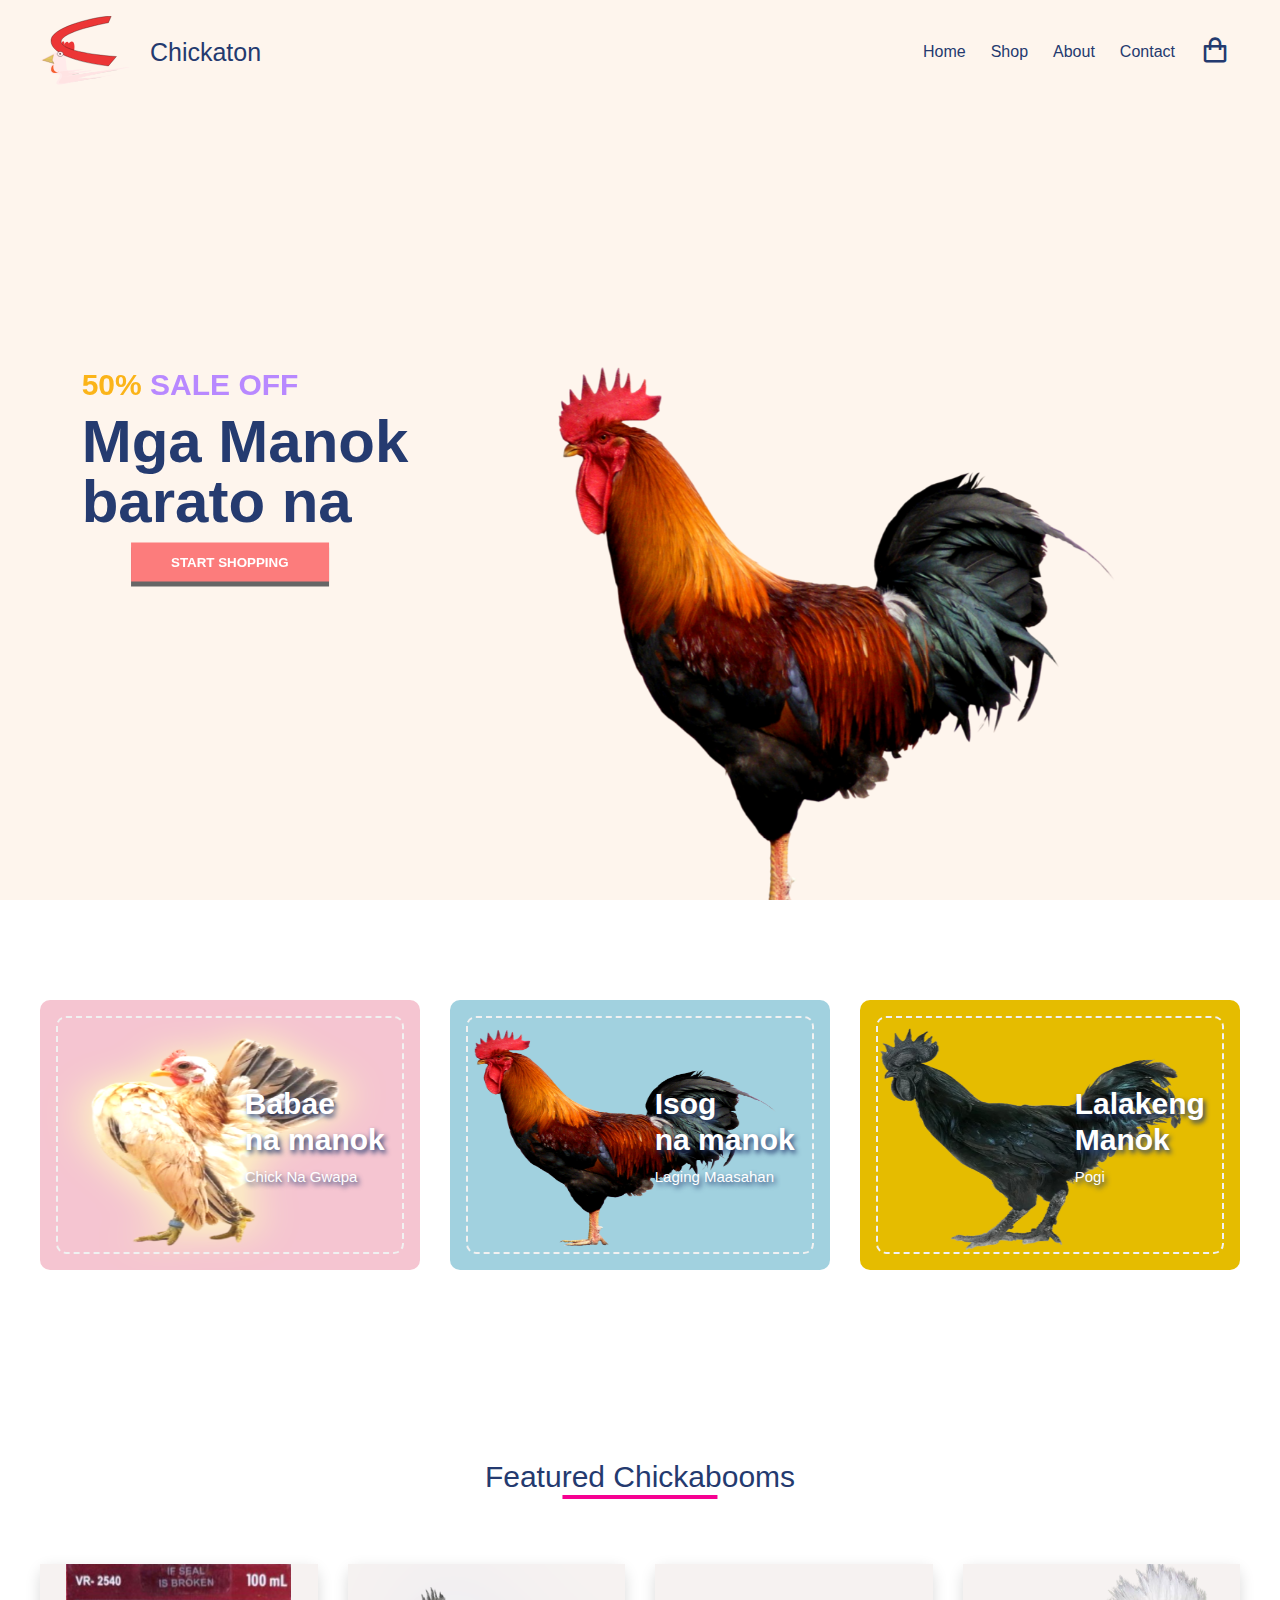
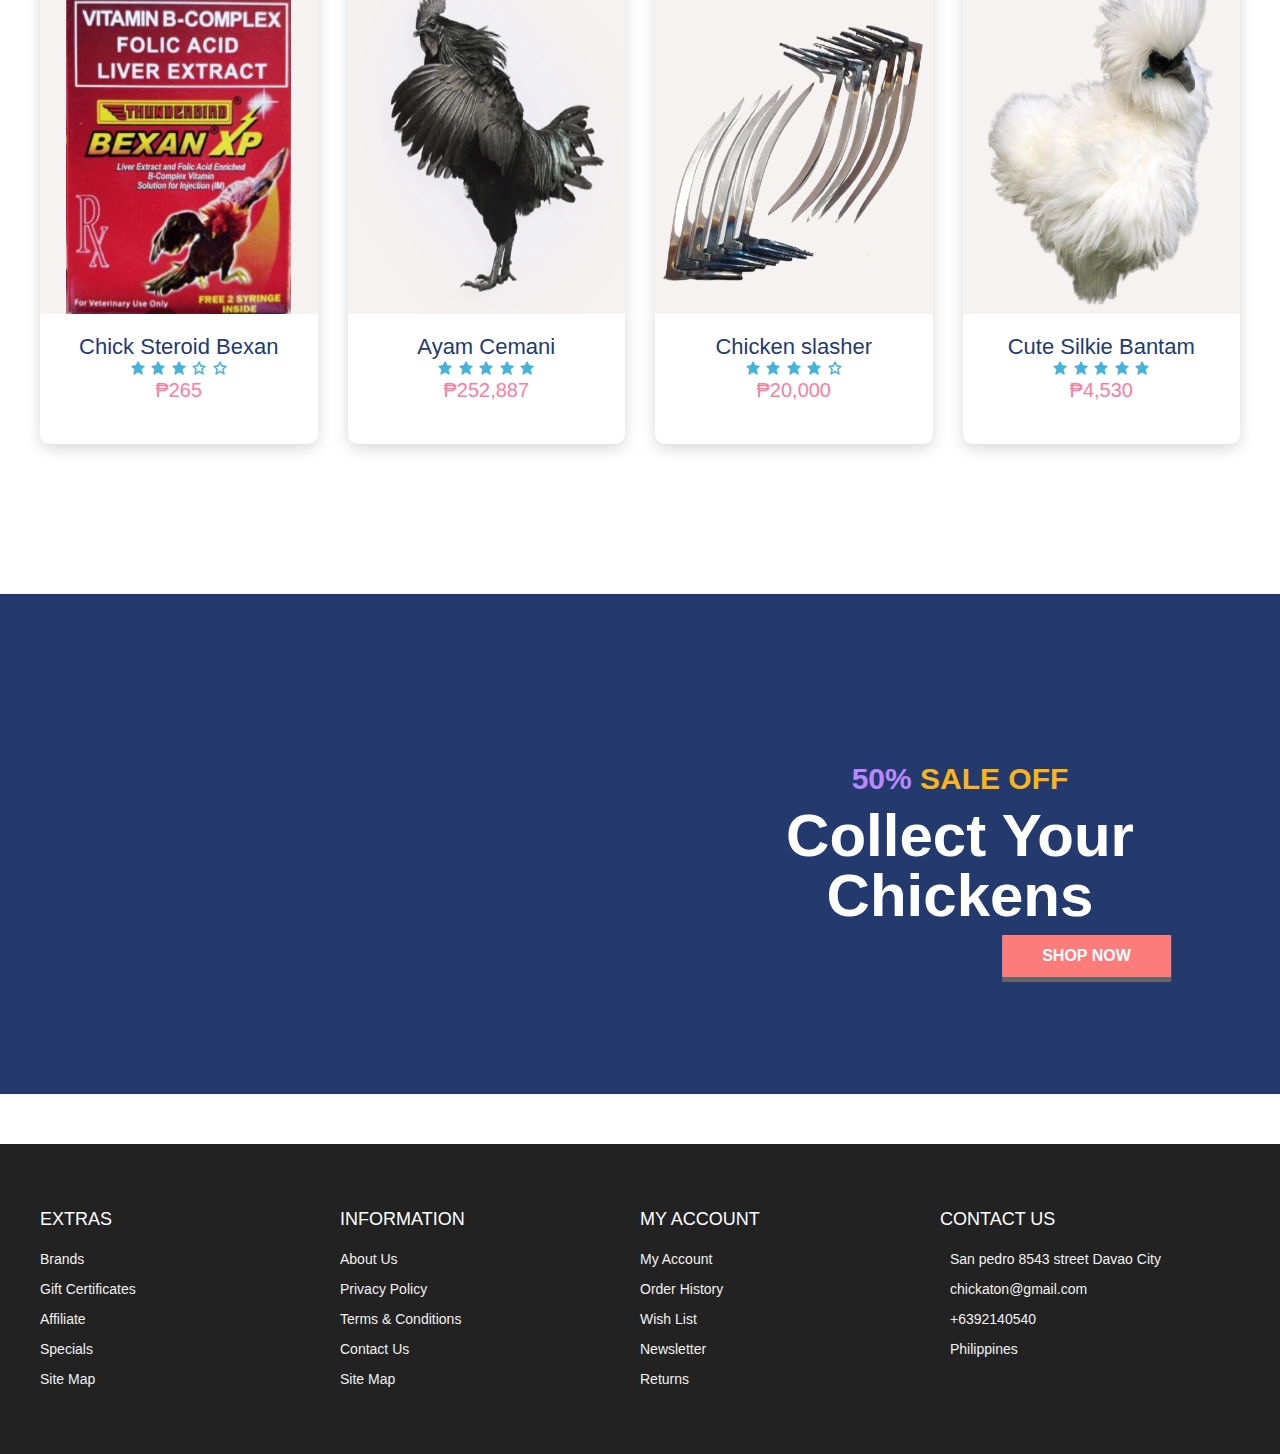
==== index.html @ da0670dd "first commit" ====
<!DOCTYPE html>
<html lang="en">
  <!-- IT105 -->
<head>
  <meta charset="UTF-8" />
  <meta name="viewport" content="width=device-width, initial-scale=1.0" />
  <!-- Favicon -->
  <link rel="shortcut icon" href="./images/logo.svg" type="image/x-icon">
  <!-- Box icons -->
  <link rel="stylesheet" href="https://cdn.jsdelivr.net/npm/boxicons@latest/css/boxicons.min.css" />
  <!-- Custom StyleSheet -->
  <link rel="stylesheet" href="./css/styles.css" />

  <title>Chickaton - Ecommerce Website</title>
</head>

<body">
  <!-- Introduction Music -->
  <audio src = "./audio/ChickSoundIntro.mp3" id="music" loop="loop" autoplay="autoplay" > </audio>

  <!-- Header -->
  <header id="home" class="header">
    <!-- Navigation -->
    <nav class="nav">
      <div class="navigation container">
        <div class="logo">
	     <img src="./images/topLogo.svg" id="chicklogo" alt="manokCover" />
          <h1>Chickaton</h1>
        </div>

        <div class="menu">
          <div class="top-nav">
            <div class="logo">

              <h1>Chickaton</h1>

            </div>
            <div class="close">
              <i class="bx bx-x"></i>
            </div>
          </div>

          <ul class="nav-list">
            <li class="nav-item">
              <a href="#home" class="nav-link scroll-link">Home</a>
            </li>
            <li class="nav-item">
              <a href="#" class="nav-link">Shop</a>
            </li>
            <li class="nav-item">
              <a href="#" class="nav-link scroll-link">About</a>
            </li>
            <li class="nav-item">
              <a href="#" class="nav-link scroll-link">Contact</a>
            </li>
            <li class="nav-item">
              <a href="#" class="nav-link icon"><i class="bx bx-shopping-bag"></i></a>
            </li>
          </ul>
        </div>

        <a href="cart.html" class="cart-icon">
          <i class="bx bx-shopping-bag"></i>
        </a>

        <div class="hamburger">
          <i class="bx bx-menu"></i>
        </div>
      </div>
    </nav>

    <!-- Hero -->
  <div id="particles-js"></div>
    <div class="svg hide parallax" id="svg"></div>
    <img src="./images/banner.png" alt="manokCover" class="hero-img parallax" data-speed="30" />

    <div class="hero-content parallax" >
      <h2 class="parallax" data-speed="45"><span class="discount">50% </span> SALE OFF</h2>
      <h1 class="parallax" data-speed="30">
        <span>Mga Manok</span>
        <span>barato na</span>
      </h1>
      <button class="btn parallax" href="#" onclick=musicPlay()>start shopping</button>
    </div>
  </header>
<main>
    <div class="overlay">
    <section class="advert section">
      <div class="advert-center container">
        <div class="advert-box">
          <div class="dotted">
            <div class="content">
              <h2>
                Babae <br />
                na manok
              </h2>
              <h4>Chick Na Gwapa</h4>
            </div>
          </div>
          <img src="./images/advert1.png" alt="">
        </div>

        <div class="advert-box">
          <div class="dotted">
            <div class="content">
              <h2>
                Isog  <br />
                na manok
              </h2>
              <h4>Laging Maasahan</h4>
            </div>
          </div>
          <img src="./images/advert2.png" alt="">
        </div>

        <div class="advert-box">
          <div class="dotted">
            <div class="content">
              <h2>
                Lalakeng <br />
               Manok
              </h2>
              <h4>Pogi</h4>
            </div>
          </div>
          <img src="./images/advert3.png" alt="">
        </div>
      </div>
    </section>
    <!-- Featured -->
    <section class="section featured">
      <div class="title">
        <h1>Featured Chickabooms</h1>
      </div>

      <div class="product-center container">
        <div class="product">
          <div class="product-header">
            <img src="./images/pic2.jpg" alt="">
            <ul class="icons">
              <span><i class="bx bx-heart"></i></span>
              <span><i class="bx bx-shopping-bag"></i></span>
              <span><i class="bx bx-search"></i></span>
            </ul>
          </div>
          <div class="product-footer">
            <a href="#">
              <h3>Chick Steroid Bexan</h3>
            </a>
            <div class="rating">
              <i class="bx bxs-star"></i>
              <i class="bx bxs-star"></i>
              <i class="bx bxs-star"></i>
              <i class="bx bx-star"></i>
              <i class="bx bx-star"></i>
            </div>
            <h4 class="price">₱265</h4>
          </div>
        </div>
        <div class="product">
          <div class="product-header">
            <img src="./images/pic1.png" alt="">
            <ul class="icons">
              <span><i class="bx bx-heart"></i></span>
              <span><i class="bx bx-shopping-bag"></i></span>
              <span><i class="bx bx-search"></i></span>
            </ul>
          </div>
          <div class="product-footer">
            <a href="#"><h3>Ayam Cemani</h3></a>
            <div class="rating">
              <i class="bx bxs-star"></i>
              <i class="bx bxs-star"></i>
              <i class="bx bxs-star"></i>
              <i class="bx bxs-star"></i>
              <i class="bx bxs-star"></i>
            </div>
            <h4 class="price">₱252,887</h4>
          </div>
        </div>
        <div class="product">
          <div class="product-header">
            <img src="./images/pic3.png" alt="">
            <ul class="icons">
              <span><i class="bx bx-heart"></i></span>
              <span><i class="bx bx-shopping-bag"></i></span>
              <span><i class="bx bx-search"></i></span>
            </ul>
          </div>
          <div class="product-footer">
            <a href="#"><h3>Chicken slasher</h3></a>
            <div class="rating">
              <i class="bx bxs-star"></i>
              <i class="bx bxs-star"></i>
              <i class="bx bxs-star"></i>
              <i class="bx bxs-star"></i>
              <i class="bx bx-star"></i>
            </div>
            <h4 class="price">₱20,000</h4>
          </div>
        </div>
        <div class="product">
          <div class="product-header">
            <img src="./images/pic4.png" alt="">

            <ul class="icons">
              <span><i class="bx bx-heart"></i></span>
              <span><i class="bx bx-shopping-bag"></i></span>
              <span><i class="bx bx-search"></i></span>
            </ul>
          </div>
          <div class="product-footer">
            <a href="#"><h3>Cute Silkie Bantam</h3></a>
            <div class="rating">
              <i class="bx bxs-star"></i>
              <i class="bx bxs-star"></i>
              <i class="bx bxs-star"></i>
              <i class="bx bxs-star"></i>
              <i class="bx bxs-star"></i>
            </div>
            <h4 class="price">₱4,530</h4>
          </div>
        </div>
      </div>
    </section>

    <!--Latest -->
    
    <!-- Product Banner -->
    <section class="section">
      <div class="product-banner">
        <div class="left">
          <img src="./images/sabong.gif" id="banner-img" alt="" />
        </div>
        <div class="right">
          <div class="content">
            <h2><span class="discount">50% </span> SALE OFF</h2>
            <h1>
              <span>Collect Your</span>
              <span>Chickens</span>
            </h1>
            <a class="btn" href="#">shop now</a>
          </div>
        </div>
      </div>
    </section>

  <!-- Footer -->
  <div class="overlay">
  <footer id="footer" class=" footer">
    <div class="container">
      <div class="footer-container">
        <div class="footer-center">
          <h3>EXTRAS</h3>
          <a href="#">Brands</a>
          <a href="#">Gift Certificates</a>
          <a href="#">Affiliate</a>
          <a href="#">Specials</a>
          <a href="#">Site Map</a>
        </div>
        <div class="footer-center">
          <h3>INFORMATION</h3>
          <a href="#">About Us</a>
          <a href="#">Privacy Policy</a>
          <a href="#">Terms & Conditions</a>
          <a href="#">Contact Us</a>
          <a href="#">Site Map</a>
        </div>
        <div class="footer-center">
          <h3>MY ACCOUNT</h3>
          <a href="#">My Account</a>
          <a href="#">Order History</a>
          <a href="#">Wish List</a>
          <a href="#">Newsletter</a>
          <a href="#">Returns</a>
        </div>
        <div class="footer-center">
          <h3>CONTACT US</h3>
          <div>
            <span>
              <i class="fas fa-map-marker-alt"></i>
            </span>
          San pedro 8543 street Davao City
          </div>
          <div>
            <span>
              <i class="far fa-envelope"></i>
            </span>
            chickaton@gmail.com
          </div>
          <div>
            <span>
              <i class="fas fa-phone"></i>
            </span>
            +6392140540
          </div>
          <div>
            <span>
              <i class="far fa-paper-plane"></i>
            </span>
           Philippines
          </div>
        </div>
      </div>
    </div>
  </div>
  </footer>
  <!-- End Footer -->

 
  <!-- GSAP -->
  <script src="https://cdnjs.cloudflare.com/ajax/libs/gsap/3.8.0/gsap.min.js"></script>
  <script src="https://cdnjs.cloudflare.com/ajax/libs/gsap/3.8.0/ScrollTrigger.min.js"></script>
  <!-- Lottie -->
  <script src="https://cdnjs.cloudflare.com/ajax/libs/lottie-web/5.8.1/lottie.min.js"></script>
  <!-- Particles -->
  <script src="https://cdn.jsdelivr.net/particles.js/2.0.0/particles.min.js"></script>
  <!-- Custom Script -->
  <script src="./js/index.js"></script>
</body>

</html>
---- css/styles.css ----
/*Color Pallete*/

:root {
  --white: #fff;
  --black: #222;
  --pink: #f60091;
  --grey: #444;
  --grey2: #959595;
  --grey-alt: #FEF5ED;
  --yellow: #ffd800;
  --green: #59b210;
}

#particles-js {
  visibility: visible;
  position: relative;
  z-index: 2;
  width: 100%;
  height: 100%;
}


*,
*::before,
*::after {
  margin: 0;
  padding: 0;
  box-sizing: inherit;
}

html {
  scroll-behavior: smooth;
  box-sizing: border-box;
  font-size: 62.5%;
}

body {
  font-family: "Poppins", sans-serif;
  font-size: 1.6rem;
  font-weight: 400;
  background-color: #fff;
  color: #243a6f;
  position: relative;
  z-index: 1;
}

h1,
h2,
h3,
h4 {
  font-weight: 500;
}

a {
  color: inherit;
  text-decoration: none;
}

img {
  max-width: 100%;
}

li {
  list-style: none;
}
.try{
  
}
.container {
  max-width: 120rem;
  margin: 0 auto;
}

.container-md {
  max-width: 100rem;
  margin: 0 auto;
}

@media only screen and (max-width: 1200px) {
  .container {
    padding: 0 3rem;
  }

  .container-md {
    padding: 0 3rem;
  }
}

/* Header */
.header {
  position: relative;
  width: 100%;
  min-height: 100vh;
  background-color: var(--grey-alt);
/* background-color: rgb(69, 111, 225);*/
  overflow:hidden;
}

.nav {
  padding: 1.6rem 0;
}

.nav.fix-nav {
  position: fixed;
  top: 0;
  left: 0;
  width: 100%;
  background-color: #243a6f;
  box-shadow: 0 5px 15px rgba(0, 0, 0, 0.3);

  z-index: 50;
}

.nav.fix-nav .nav-link,
.nav.fix-nav .logo,
.nav.fix-nav .cart-icon,
.nav.fix-nav .hamburger {
  color: #fff;
}

.navigation {
  display: flex;
  align-items: center;
  justify-content: space-between;

}

.logo, #chicklogo{
  margin-right: 2rem;
  display: flex;
  width: 8vw; height: 8vh;
  display: flex;
  align-items: center;
  justify-content: space-between;
}

.logo h1 {
  font-size: 2.5rem;
}

.nav-list {
  display: flex;
  align-items: center;
}

.nav-item:not(:last-child) {
  margin-right: 0.5rem;
}

.nav-link:link,
.nav-link:visited {
  padding: 0.8rem 1rem;
  transition: all 300ms ease-in-out;
}

.nav-link.icon {
  font-size: 3rem;
}

.top-nav {
  display: none;
}

.hamburger {
  display: none;
}

.cart-icon {
  display: none;
}

@media only screen and (max-width: 768px) {
  .menu {
    position: fixed;
    top: 0;
    left: -100%;
    width: 80%;
    max-width: 40rem;
    height: 100%;
    background-color: #fff;
    transition: all 500ms ease-in-out;
    z-index: 100;
  }

  .menu.show {
    left: 0;
  }

  .top-nav {
    display: flex;
    align-items: center;
    justify-content: space-between;
    background-color: #243a6f;
    padding: 1rem 1.6rem;
  }

  .top-nav .logo {
    color: #fff;
  }

  .top-nav .close {
    color: #fff;
    font-size: 3rem;
    padding: 1rem;
    cursor: pointer;
  }

  .cart-icon {
    display: block;
    font-size: 3rem;
  }

  .hamburger {
    display: block;
    font-size: 3rem;
    padding: 0.5rem;
    cursor: pointer;
  }

  .nav-link:link,
  .nav-link:visited {
    display: block;
    font-size: 1.7rem;
    padding: 1rem 0;
  }

  .nav.fix-nav .nav-link {
    color: #243a6f;
  }

  .nav-list {
    flex-direction: column;
    align-items: start;
    padding: 1rem 1.6rem;
  }

  body.show::before {
    content: "";
    position: absolute;
    top: 0;
    left: 0;
    width: 100%;
    height: 100%;
    background-color: rgba(0, 0, 0, 0.8);
    z-index: 4;
  }

  .nav.show {
    background-color: rgba(0, 0, 0, 0.8);
  }

  .nav-link.icon {
    display: none;
  }
}

/* Hero */

.header .hero-img {
  /* position: absolute;
  bottom: -10%;
  right: 10%;
  height: 70rem; */
  /* object-fit: contain; */
  right: 10%;
  bottom: -10%;
  height: 70rem;
  position: fixed;
  object-fit: contain;
  overflow: hidden;
}
.hero-img{
}

/* Confetti */
.svg {
  width: 400px;
  /* position: absolute; */
  position: fixed;
  top: 30%;
  left: 50%;
  pointer-events: none;
  z-index: 2;
}

.hero-content {
  position: fixed;
  /* position: absolute; */
  top: 50%;
  transform: translate(25%, -50%);
   z-index: 3;
}
#scroll-container {
  position: absolute;  
  overflow: hidden;
  width: 100%;
  background-image:
    linear-gradient(rgba(255,255,255,.07) 2px, transparent 2px),
    linear-gradient(90deg, rgba(255,255,255,.07) 2px, transparent 2px),
    linear-gradient(rgba(255,255,255,.06) 1px, transparent 1px),
    linear-gradient(90deg, rgba(255,255,255,.06) 1px, transparent 1px);
  background-size: 100px 100px, 100px 100px, 20px 20px, 20px 20px;
  background-position: -2px -2px, -2px -2px, -1px -1px, -1px -1px;
}
.hero-content h2 {
  color: #b888ff;
  font-size: 3rem;
  font-weight: 700;
  margin-bottom: 1rem;
}

.hero-content .discount {
  color: #fbb419;
}

.hero-content h1 span {
  color: #253b70;
  font-size: 6rem;
  font-weight: 700;
  display: block;
  line-height: 1;
/*  text-shadow: 2px 2px 0 #f1f1f1, 3px 3px 0 #f1f1f1;*/
}

.btn {
  display: inline-block;
  background-color: #fc7c7c;
  padding: 1.2rem 4rem;
  color: #fff;
  font-weight: 600;
  text-transform: uppercase;
  margin-top: 3rem;
  border-style: none;
  box-shadow: 0 5px #666;
  transform: .3 ease;
  transform: translate(25%, -50%);
  position:absolute;

}
.btn:hover{
  background-color: #ff0606;
}


@media only screen and (max-width: 1200px) {
  .header .hero-img {
    right: -20%;
  }

  .hero-content {
    transform: translate(20%, -50%);
  }

  .hero-content h2 {
    font-size: 2rem;
  }

  .hero-content h1 span {
    font-size: 5rem;
  }
}

@media only screen and (max-width: 996px) {
  .header {
    min-height: 70vh;
  }

  .header .hero-img {

    right: -10%;
  }
}
@media only screen and (max-width: 886px) {
  .header {
    min-height: 80vh;
  }

  .header .hero-img {
    height: 60rem;
    right: -10rem;
  }
  .hero-content {
    top: 40%;
    transform: translate(15%, -50%);
  }

  .header .hero-img {
    right: 0%;
  }

  .hero-content h2 {
    font-size: 1.8rem;
  }

  .hero-content h1 span {
    font-size: 4rem;
  }

  .hero-content button {
    padding: 1rem 3rem;
  }
}
@media only screen and (max-width: 567px) {
  .header {
    min-height: 100vh;
  }

  .header .hero-img {
    height: 40rem;
    bottom: -15%;
  }

  .hero-content {
    top: 40%;
    transform: translate(15%, -50%);
  }

  .header .hero-img {
    right: 0%;
  }

  .hero-content h2 {
    font-size: 1.8rem;
  }

  .hero-content h1 span {
    font-size: 4rem;
  }

  .hero-content button {
    padding: 1rem 3rem;
  }
}
header ul li a:hover{
  border-radius: 1rem;
  background: rgba(241, 237, 237, 0.288);
}
/* Adverts */
.advert ,.section{
  
}

.section {
  background-color: #ffffff;
  position: relative;
  overflow: hidden;
  position: relative;
  padding: 10rem 0 5rem 0;
}
.overlay{
  z-index: 9;
  overflow: hidden;
  position: relative;
  background-color: #ffffff;
}
.advert::before{
  content: '';
  position: absolute;
  bottom: 0;
  width: 100%;
  height: 100%;
  /* background: linear-gradient(var(--grey-alt), transparent); */
  z-index: 1;
}
.advert-center {
  display: grid;
  grid-template-columns: repeat(auto-fit, minmax(30rem, 1fr));
  gap: 3rem;
}

.advert-box {
  position: relative;
  color: #fff;
  height: 27rem;
  border-radius: 1rem;
  padding: 1.6rem;
  overflow: hidden;
  z-index: 1;
}

.advert-box img {
  position: absolute;
  bottom: 0%;
  left: -1%;
  height: 100%;
  width: 35rem;
  z-index: -1;
}

.advert-box:nth-child(1) {
  background-color: #f5c5d1;
}

.advert-box:nth-child(2) {
  background-color: #a1d1df;
}

.advert-box:nth-child(3) {
  background-color: #e5bc00;
}

.advert-box .dotted {
  position: relative;
  height: 100%;
  border: 2px dashed #f1f1f1;
  border-radius: 1rem;
}

.advert-box .content {
  position: absolute;
  top: 50%;
  right: 5%;
  transform: translate(0, -50%);
}

.advert-box .content h2,
.advert-box .content h4 {
  text-shadow: 2px 3px 5px rgb(37, 59, 112);
}

.advert-box .content h2 {
  line-height: 1.2;
  font-size: 3rem;
  font-weight: 700;
  margin-bottom: 1rem;
}

.advert-box .content h4 {
  font-size: 1.5rem;
  text-transform: capitalize;
}

/* Featured Products */

.title {
  margin: 4rem 0 7rem 0;
  text-align: center;
}

.title h1 {
  font-size: 3rem;
  display: inline-block;
  position: relative;
  z-index: 0;
}

.title h1::after {
  content: "";
  position: absolute;
  left: 50%;
  bottom: -20%;
  transform: translate(-50%, -50%);
  background-color: var(--pink);
  width: 50%;
  height: 0.4rem;
  z-index: 1;
}

/* Product */
.product-center {
  display: grid;
  grid-template-columns: repeat(auto-fit, minmax(25rem, 1fr));
  gap: 7rem 3rem;
}

.product {
  height: 48rem;
  background-color: #fff;
  box-shadow: 0 0.5rem 1.5rem rgba(0, 0, 0, 0.15);
  border-radius: 1rem;
  text-align: center;
  transition: all 300ms ease-in-out;
}

.product:hover {
  box-shadow: 0 0.5rem 1.5rem rgba(0, 0, 0, 0.25);
}

.product-header {
  position: relative;
  height: 35rem;
  background-color: #f6f2f1;
  transition: all 300ms ease-in-out;
  z-index: 0;
}

.product-header img {
  height: 100%;
}

.product-footer {
  padding: 2rem 1.6rem 1.6rem 1.6rem;
}

.product-footer h3 {
  font-size: 2.2rem;
}

.rating {
  color: #43b3d9;
}

.product-footer .price {
  color: #ff7c9c;
  font-size: 2rem;
}

.product:hover .product-header::after {
  content: "";
  position: absolute;
  width: 100%;
  height: 100%;
  left: 0;
  top: 0;
  border-radius: 1rem 1rem 0 0;
  background-color: rgba(0, 0, 0, 0.5);
  transition: all 500ms ease-in-out;
  z-index: 1;
}

.product-header .icons {
  position: absolute;
  right: 5%;
  top: 50%;
  transform: translate(0, -50%) scale(0);
  z-index: 2;
  opacity: 0;
  transition: all 500ms ease-in-out;
}

.product-header .icons span {
  background-color: #fff;
  font-size: 2.5rem;
  display: block;
  border-radius: 50%;
  padding: 1.5rem 1.6rem;
  line-height: 2rem;
  cursor: pointer;
  transition: all 300ms ease-in-out;
}

.product-header .icons span i {
  transition: all 500ms ease-in-out;
}

.product-header .icons span:not(:last-child) {
  margin-bottom: 1rem;
}

.product-header .icons span:hover {
  background-color: #ff7c9c;
  color: #fff;
}

.product:hover .icons {
  opacity: 1;
  transform: translate(0, -50%) scale(1);
}

.product-header .icons a {
  display: block;
  margin-bottom: 1rem;
}

/* Exclusive Product */
.product-banner {
  display: grid;
  grid-template-columns: 1fr 1fr;
  height: 50rem;
  background-color: #243a6f;
  overflow: hidden;
}

.product-banner .left img {

  object-fit: cover;
  height: 100%;
}
.left{
  transform-origin: 0 70;
  transition: transform .25s, visibility .25s ease-in;
}
.left:hover{
 transform: scale(1.3);
}

.product-banner .right {
  align-self: center;
  text-align: center;
  padding: 1.6rem;
}

.product-banner .content h2 {
  color: #fbb419;
  font-size: 3rem;
  font-weight: 700;
  margin-bottom: 1rem;
}

.product-banner .content .discount {
  color: #b888ff;
}

.product-banner .content h1 span {
  color: #fff;
  font-size: 6rem;
  font-weight: 700;
  display: block;
  line-height: 1;
}

@media only screen and (max-width: 996px) {
  .product-banner .content h1 span {
    font-size: 5rem;
  }
}

@media only screen and (max-width: 768px) {
  .product-banner {
    grid-template-columns: 1fr;
  }

  .product-banner .left {
    display: none;
  }

  .product-banner .content h1 span {
    font-size: 4rem;
  }

  .product-banner .content h2 {
    font-size: 2rem;
  }

  .product-banner .content a {
    padding: 1rem 3rem;
  }
}


@media only screen and (max-width: 768px) {
  .brands-center {
    grid-template-columns: repeat(3, 1fr);
  }
}

/* ========= Footer ======== */
.footer {
  z-index: 10;
  background-color: var(--black);
  padding: 6rem 1rem;
  line-height: 3rem;
}

.footer-center span {
  margin-right: 1rem;
}

.footer-container {
  display: grid;
  grid-template-columns: repeat(4, 1fr);
  color: var(--white);
}

.footer-center a:link,
.footer-center a:visited {
  display: block;
  color: #f1f1f1;
  font-size: 1.4rem;
  transition: 0.6s;
}

.footer-center a:hover {
  color: var(--pink);
}

.footer-center div {
  color: #f1f1f1;
  font-size: 1.4rem;
}

.footer-center h3 {
  font-size: 1.8rem;
  font-weight: 400;
  margin-bottom: 1rem;
}

@media only screen and (max-width: 998px) {
  .footer-container {
    grid-template-columns: repeat(2, 1fr);
    row-gap: 2rem;
  }
}

@media only screen and (max-width: 768px) {
  .footer-container {
    grid-template-columns: 1fr;
    row-gap: 2rem;
  }
}

/* All Products */
.section .top {
  display: flex;
  align-items: center;
  justify-content: space-between;
  margin-bottom: 4rem;
}

.all-products .top select {
  font-family: "Poppins", sans-serif;
  width: 20rem;
  padding: 1rem;
  border: 1px solid #ccc;
  appearance: none;
  outline: none;
}

form {
  position: relative;
  z-index: 1;
}

form span {
  position: absolute;
  top: 50%;
  right: 1rem;
  transform: translateY(-50%);
  font-size: 2rem;
  z-index: 0;
}

@media only screen and (max-width: 768px) {
  .all-products .top select {
    width: 15rem;
  }
}

/* Pagination */
.pagination {
  padding: 3rem 0 5rem 0;
}

.pagination span {
  display: inline-block;
  padding: 1rem 1.5rem;
  border: 1px solid #243a6f;
  font-size: 1.8rem;
  margin-bottom: 2rem;
  cursor: pointer;
  transition: all 300ms ease-in-out;
}

.pagination span:hover {
  border: 1px solid #243a6f;
  background-color: #243a6f;
  color: #fff;
}

/* Detail */
.product-detail .details {
  display: grid;
  grid-template-columns: 1fr 1.2fr;
  gap: 7rem;
}

.product-detail .left {
  display: flex;
  flex-direction: column;
}

.product-detail .left .main {
 
  text-align: center;
  background-color: #f6f2f1;
  margin-bottom: 2rem;
  height: 45rem;
  padding: 3rem;
}

.product-detail .left .main img {
  object-fit: contain;
  height: 100%;
}

.product-detail .thumbnails {
  display: grid;
  grid-template-columns: repeat(4, 1fr);
  gap: 1rem;
}

.product-detail .thumbnail {
  width: 10rem;
  height: 10rem;
  background-color: #f6f2f1;
  text-align: center;
}

.product-detail .thumbnail img {
  height: 100%;
  object-fit: contain;
}

.product-detail .right span {
  display: inline-block;
  font-size: 1.5rem;
  margin-bottom: 1rem;
}

.product-detail .right h1 {
  font-size: 4rem;
  line-height: 1.2;
  margin-bottom: 2rem;
}

.product-detail .right .price {
  font-size: 600;
  font-size: 2rem;
  color: #ff7c9c;
  margin-bottom: 2rem;
}

.product-detail .right div {
  display: inline-block;
  position: relative;
  z-index: 1;
}

.product-detail .right select {
  font-family: "Poppins", sans-serif;
  width: 20rem;
  padding: 0.7rem;
  border: 1px solid #ccc;
  appearance: none;
  outline: none;
}

.product-detail form {
  margin-bottom: 2rem;
}

.product-detail form span {
  position: absolute;
  top: 50%;
  right: 1rem;
  transform: translateY(-50%);
  font-size: 2rem;
  z-index: 0;
}

.product-detail .form {
  margin-bottom: 3rem;
}

.product-detail .form input {
  padding: 0.8rem;
  text-align: center;
  width: 3.5rem;
  margin-right: 2rem;
}

.product-detail .form .addCart {
  background: #ff7c9c;
  padding: 0.8rem 4rem;
  color: #fff;
  border-radius: 3rem;
}

.product-detail h3 {
  text-transform: uppercase;
  margin-bottom: 2rem;
}

@media only screen and (max-width: 996px) {
  .product-detail .left {
    width: 30rem;
    height: 45rem;
  }

  .product-detail .details {
    gap: 3rem;
  }

  .product-detail .thumbnails {
    width: 30rem;
    gap: 0.5rem;
  }

  .product-detail .thumbnail {
    width: auto;
    height: 10rem;
    background-color: #f6f2f1;
    text-align: center;
    padding: 0.5rem;
  }
}

@media only screen and (max-width: 650px) {
  .product-detail .details {
    grid-template-columns: 1fr;
  }

  .product-detail .right {
    margin-top: 10rem;
  }

  .product-detail .left {
    width: 100%;
    height: 45rem;
  }

  .product-detail .details {
    gap: 3rem;
  }

  .product-detail .thumbnails {
    width: 100%;
    gap: 0.5rem;
  }
}

/* Cart Items */
.cart {
  margin: 10rem auto;
}

table {
  width: 100%;
  border-collapse: collapse;
}

.cart-info {
  display: flex;
  flex-wrap: wrap;
}

th {
  text-align: left;
  padding: 0.5rem;
  color: #fff;
  background-color: #fc7c7c;
  font-weight: normal;
}

td {
  padding: 1rem 0.5rem;
}

td input {
  width: 5rem;
  height: 3rem;
  padding: 0.5rem;
}

td a {
  color: orangered;
  font-size: 1.4rem;
}

td img {
  width: 8rem;
  height: 8rem;
  margin-right: 1rem;
}

.total-price {
  display: flex;
  justify-content: flex-end;
  align-items: end;
  flex-direction: column;
  margin-top: 2rem;
}

.total-price table {
  border-top: 3px solid #fc7c7c;
  width: 100%;
  max-width: 35rem;
}

td:last-child {
  text-align: right;
}

th:last-child {
  text-align: right;
}

@media only screen and (max-width: 567px) {
  .cart-info p {
    display: none;
  }
}
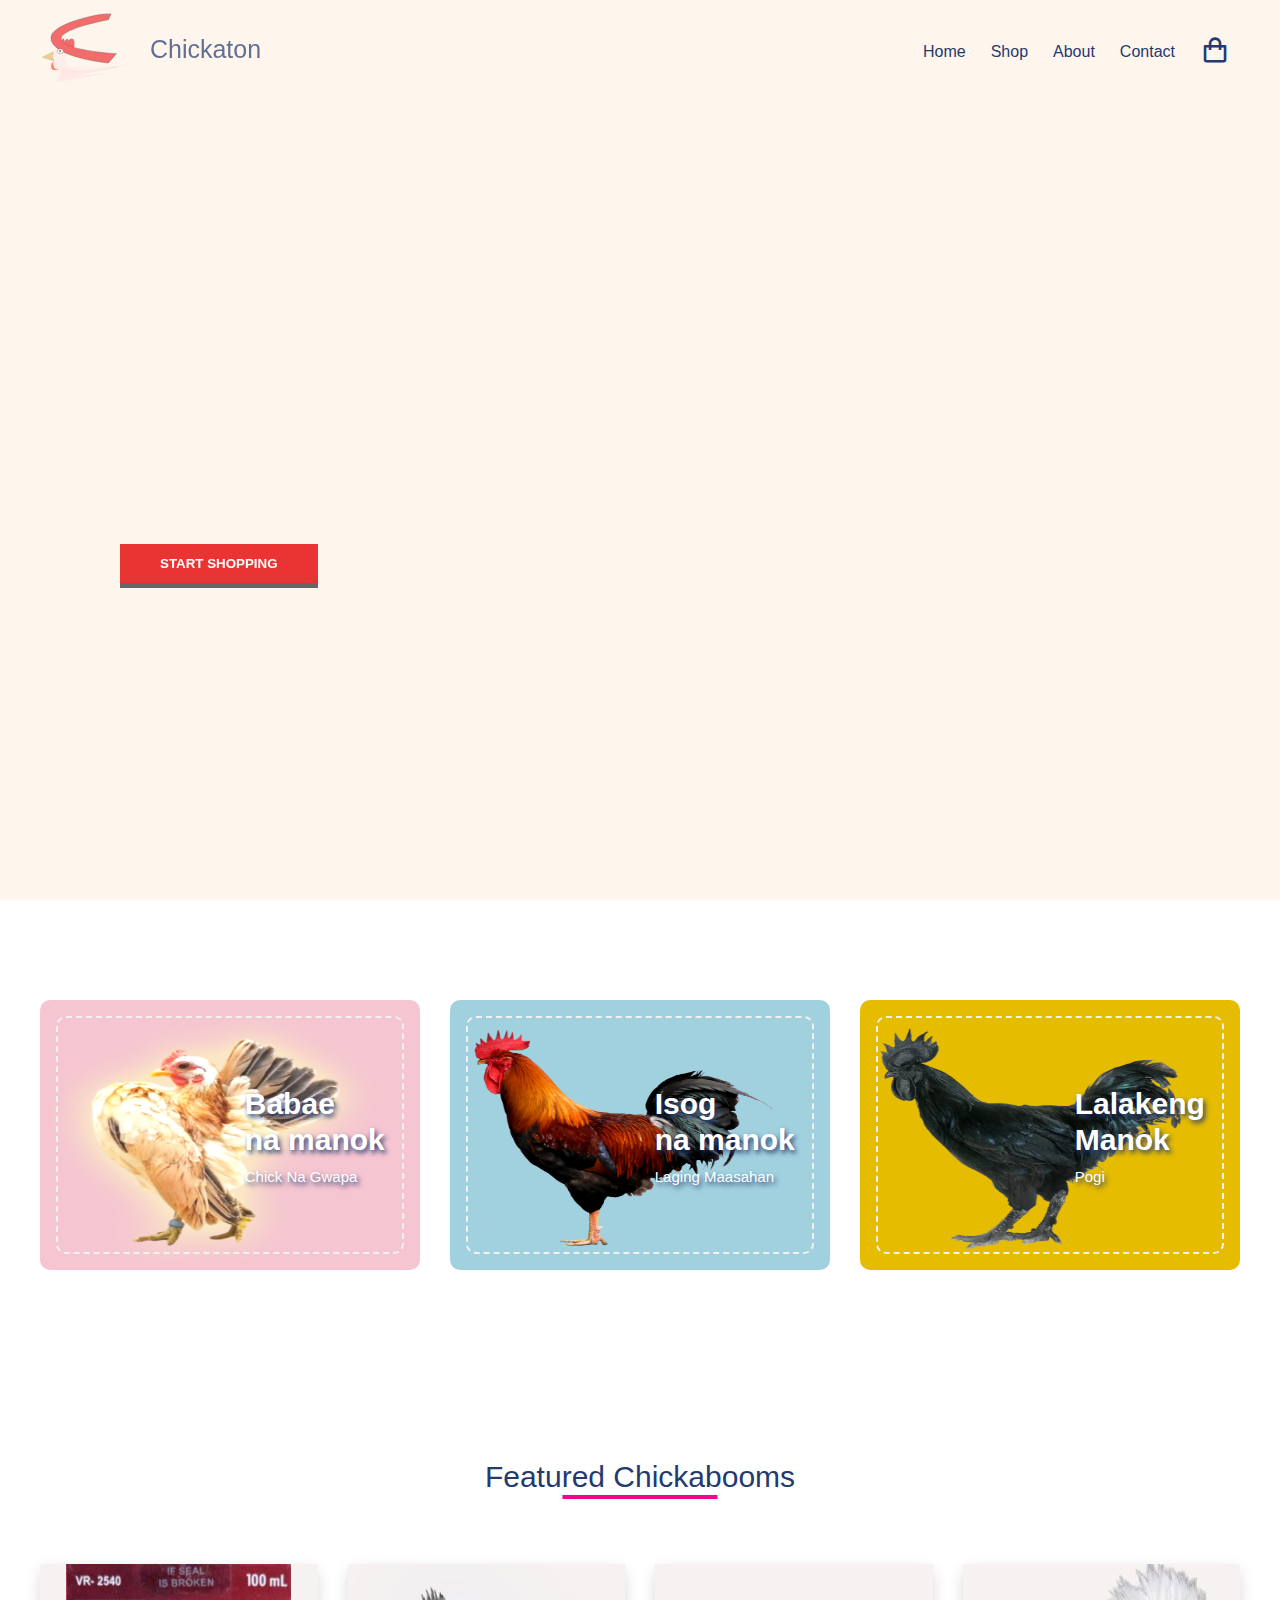
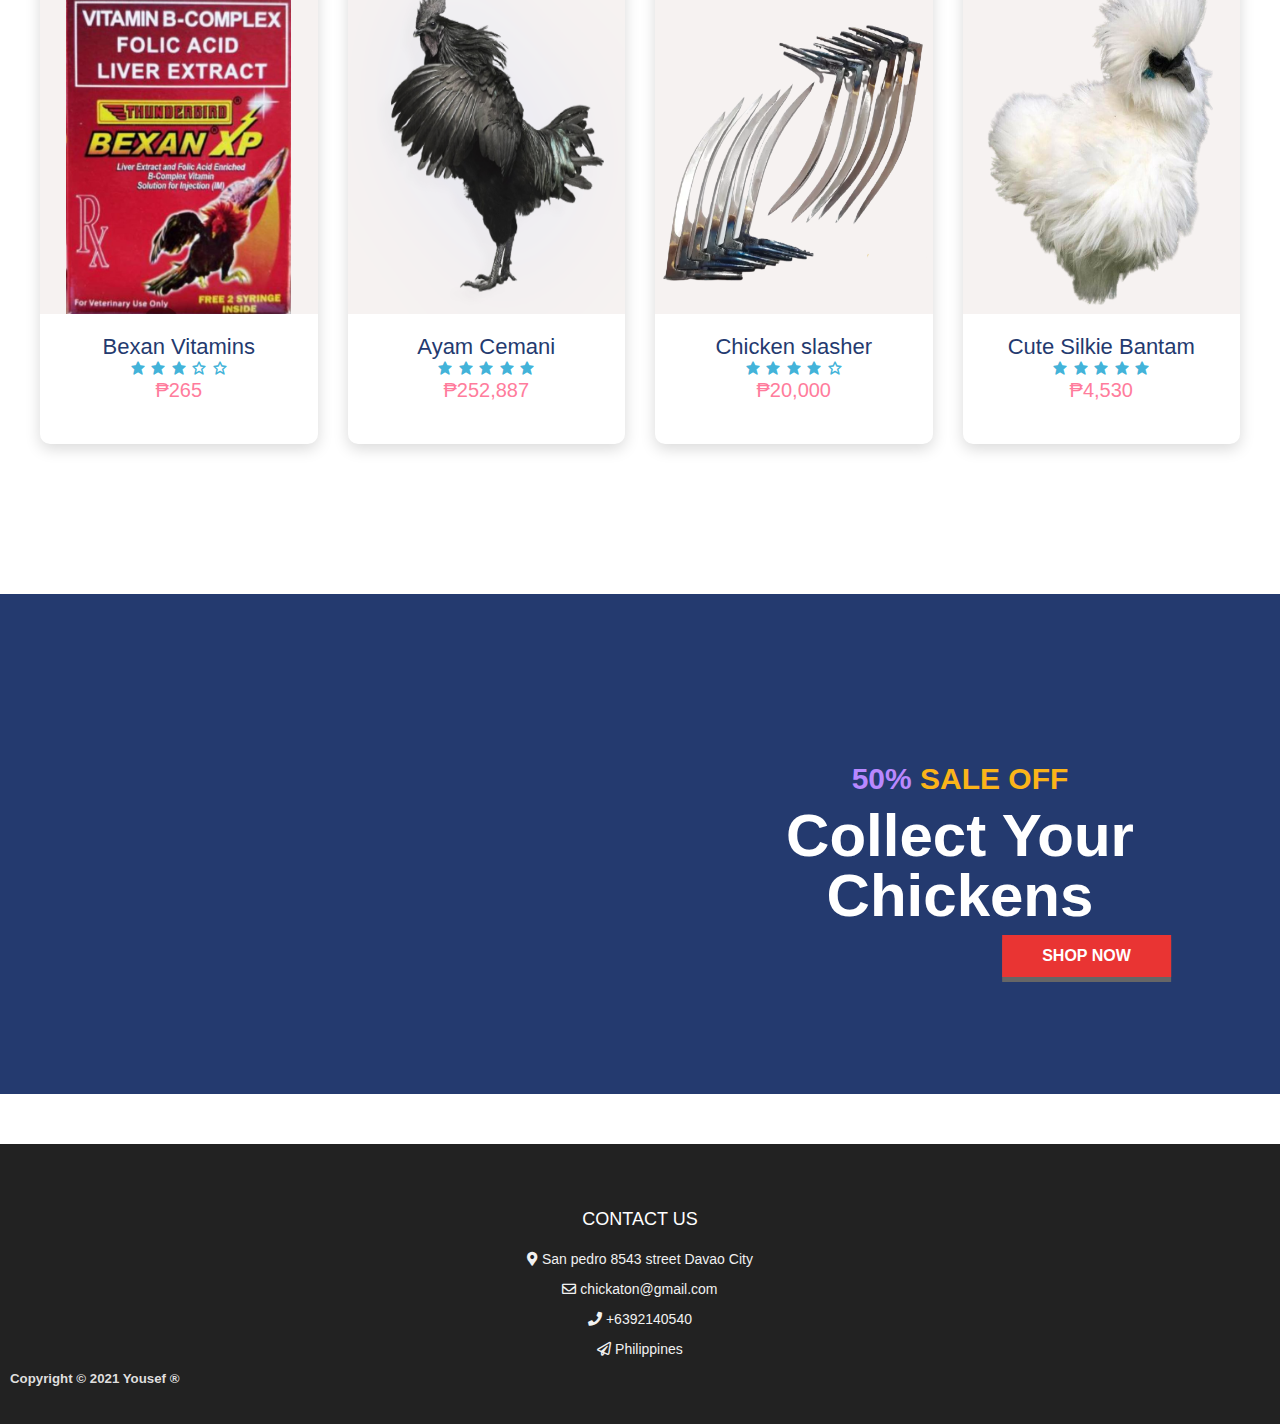
==== commit 87e74f38: "added functionality" ====
--- a/index.html
+++ b/index.html
@@ -10,6 +10,8 @@
   <link rel="stylesheet" href="https://cdn.jsdelivr.net/npm/boxicons@latest/css/boxicons.min.css" />
   <!-- Custom StyleSheet -->
   <link rel="stylesheet" href="./css/styles.css" />
+  <!-- Footer icons -->
+  <link rel="stylesheet" href="https://pro.fontawesome.com/releases/v5.10.0/css/all.css">
 
   <title>Chickaton - Ecommerce Website</title>
 </head>
@@ -45,23 +47,20 @@
               <a href="#home" class="nav-link scroll-link">Home</a>
             </li>
             <li class="nav-item">
-              <a href="#" class="nav-link">Shop</a>
-            </li>
-            <li class="nav-item">
-              <a href="#" class="nav-link scroll-link">About</a>
-            </li>
-            <li class="nav-item">
-              <a href="#" class="nav-link scroll-link">Contact</a>
-            </li>
-            <li class="nav-item">
+              <a href="./product.html" class="nav-link">Shop</a>
+            </li>
+            <li class="nav-item">
+              <a href="./about.html" class="nav-link">About</a>
+            </li>
+            <li class="nav-item">
+              <a href="#" class="nav-link scroll-footer">Contact</a>
+            </li>
+            <li class="nav-item" id="shop">
               <a href="#" class="nav-link icon"><i class="bx bx-shopping-bag"></i></a>
             </li>
           </ul>
         </div>
 
-        <a href="cart.html" class="cart-icon">
-          <i class="bx bx-shopping-bag"></i>
-        </a>
 
         <div class="hamburger">
           <i class="bx bx-menu"></i>
@@ -138,14 +137,13 @@
           <div class="product-header">
             <img src="./images/pic2.jpg" alt="">
             <ul class="icons">
-              <span><i class="bx bx-heart"></i></span>
-              <span><i class="bx bx-shopping-bag"></i></span>
-              <span><i class="bx bx-search"></i></span>
-            </ul>
-          </div>
-          <div class="product-footer">
-            <a href="#">
-              <h3>Chick Steroid Bexan</h3>
+              <span onclick="location.href='./product.html'"><i class="bx bx-shopping-bag"></i></span>
+          
+            </ul>
+          </div>
+          <div class="product-footer">
+            <a href="./product.html">
+              <h3>Bexan Vitamins</h3>
             </a>
             <div class="rating">
               <i class="bx bxs-star"></i>
@@ -161,13 +159,11 @@
           <div class="product-header">
             <img src="./images/pic1.png" alt="">
             <ul class="icons">
-              <span><i class="bx bx-heart"></i></span>
-              <span><i class="bx bx-shopping-bag"></i></span>
-              <span><i class="bx bx-search"></i></span>
-            </ul>
-          </div>
-          <div class="product-footer">
-            <a href="#"><h3>Ayam Cemani</h3></a>
+              <span onclick="location.href='./product.html'"><i class="bx bx-shopping-bag"></i></span>
+            </ul>
+          </div>
+          <div class="product-footer">
+            <a href="./product.html"><h3>Ayam Cemani</h3></a>
             <div class="rating">
               <i class="bx bxs-star"></i>
               <i class="bx bxs-star"></i>
@@ -182,13 +178,11 @@
           <div class="product-header">
             <img src="./images/pic3.png" alt="">
             <ul class="icons">
-              <span><i class="bx bx-heart"></i></span>
-              <span><i class="bx bx-shopping-bag"></i></span>
-              <span><i class="bx bx-search"></i></span>
-            </ul>
-          </div>
-          <div class="product-footer">
-            <a href="#"><h3>Chicken slasher</h3></a>
+              <span onclick="location.href='./product.html'"><i class="bx bx-shopping-bag"></i></span>
+            </ul>
+          </div>
+          <div class="product-footer">
+            <a href="./product.html"><h3>Chicken slasher</h3></a>
             <div class="rating">
               <i class="bx bxs-star"></i>
               <i class="bx bxs-star"></i>
@@ -204,13 +198,11 @@
             <img src="./images/pic4.png" alt="">
 
             <ul class="icons">
-              <span><i class="bx bx-heart"></i></span>
-              <span><i class="bx bx-shopping-bag"></i></span>
-              <span><i class="bx bx-search"></i></span>
-            </ul>
-          </div>
-          <div class="product-footer">
-            <a href="#"><h3>Cute Silkie Bantam</h3></a>
+              <span onclick="location.href='./product.html'"><i class="bx bx-shopping-bag"></i></span>
+            </ul>
+          </div>
+          <div class="product-footer">
+            <a href="./product.html"><h3>Cute Silkie Bantam</h3></a>
             <div class="rating">
               <i class="bx bxs-star"></i>
               <i class="bx bxs-star"></i>
@@ -251,30 +243,6 @@
     <div class="container">
       <div class="footer-container">
         <div class="footer-center">
-          <h3>EXTRAS</h3>
-          <a href="#">Brands</a>
-          <a href="#">Gift Certificates</a>
-          <a href="#">Affiliate</a>
-          <a href="#">Specials</a>
-          <a href="#">Site Map</a>
-        </div>
-        <div class="footer-center">
-          <h3>INFORMATION</h3>
-          <a href="#">About Us</a>
-          <a href="#">Privacy Policy</a>
-          <a href="#">Terms & Conditions</a>
-          <a href="#">Contact Us</a>
-          <a href="#">Site Map</a>
-        </div>
-        <div class="footer-center">
-          <h3>MY ACCOUNT</h3>
-          <a href="#">My Account</a>
-          <a href="#">Order History</a>
-          <a href="#">Wish List</a>
-          <a href="#">Newsletter</a>
-          <a href="#">Returns</a>
-        </div>
-        <div class="footer-center">
           <h3>CONTACT US</h3>
           <div>
             <span>
@@ -300,10 +268,12 @@
             </span>
            Philippines
           </div>
-        </div>
+        </div> 
       </div>
     </div>
+    <h5 id="copyright"> Copyright © 2021 Yousef ®</h5>
   </div>
+
   </footer>
   <!-- End Footer -->
 
@@ -315,6 +285,8 @@
   <script src="https://cdnjs.cloudflare.com/ajax/libs/lottie-web/5.8.1/lottie.min.js"></script>
   <!-- Particles -->
   <script src="https://cdn.jsdelivr.net/particles.js/2.0.0/particles.min.js"></script>
+  <!-- Effects -->
+  <script src="./js/fx.js"></script>
   <!-- Custom Script -->
   <script src="./js/index.js"></script>
 </body>
--- a/css/styles.css
+++ b/css/styles.css
@@ -13,10 +13,10 @@
 
 #particles-js {
   visibility: visible;
-  position: relative;
+  position: absolute;
   z-index: 2;
   width: 100%;
-  height: 100%;
+  height: 200vh;
 }
 
 
@@ -285,7 +285,6 @@
 
 .hero-content {
   position: fixed;
-  /* position: absolute; */
   top: 50%;
   transform: translate(25%, -50%);
    z-index: 3;
@@ -324,7 +323,7 @@
 
 .btn {
   display: inline-block;
-  background-color: #fc7c7c;
+  background-color: #E93433;
   padding: 1.2rem 4rem;
   color: #fff;
   font-weight: 600;
@@ -341,6 +340,20 @@
   background-color: #ff0606;
 }
 
+.btnCart {
+  display: inline-block;
+  background-color: #E93433;
+  padding: 1.2rem 4rem;
+  color: #fff;
+  font-weight: 600;
+  text-transform: uppercase;
+  margin-top: 3rem;
+}
+
+.btn:hover{
+  background-color: #ff0606;
+}
+
 
 @media only screen and (max-width: 1200px) {
   .header .hero-img {
@@ -404,7 +417,6 @@
   .header {
     min-height: 100vh;
   }
-
   .header .hero-img {
     height: 40rem;
     bottom: -15%;
@@ -436,9 +448,7 @@
   background: rgba(241, 237, 237, 0.288);
 }
 /* Adverts */
-.advert ,.section{
-  
-}
+
 
 .section {
   background-color: #ffffff;
@@ -636,11 +646,11 @@
   padding: 1.5rem 1.6rem;
   line-height: 2rem;
   cursor: pointer;
-  transition: all 300ms ease-in-out;
+  transition: all 1ms ease-in-out;
 }
 
 .product-header .icons span i {
-  transition: all 500ms ease-in-out;
+  transition: all 1ms ease-in-out;
 }
 
 .product-header .icons span:not(:last-child) {
@@ -746,20 +756,21 @@
 
 /* ========= Footer ======== */
 .footer {
-  z-index: 10;
+  z-index: 3;
   background-color: var(--black);
   padding: 6rem 1rem;
   line-height: 3rem;
 }
 
 .footer-center span {
-  margin-right: 1rem;
+
 }
 
 .footer-container {
-  display: grid;
-  grid-template-columns: repeat(4, 1fr);
+  /* display: grid;
+  grid-template-columns: repeat(4, 1fr); */
   color: var(--white);
+  text-align: center;
 }
 
 .footer-center a:link,
@@ -797,6 +808,12 @@
     grid-template-columns: 1fr;
     row-gap: 2rem;
   }
+  #particles-js {
+    visibility: visible;
+    z-index: 2;
+    width: 100%;
+    height: 100%;
+  }
 }
 
 /* All Products */
@@ -807,6 +824,13 @@
   margin-bottom: 4rem;
 }
 
+#chickenItems{
+  /* display: none; */
+}
+#productItems{
+  /* display: none; */
+  margin-bottom: 4rem;
+}
 .all-products .top select {
   font-family: "Poppins", sans-serif;
   width: 20rem;
@@ -816,20 +840,13 @@
   outline: none;
 }
 
-form {
-  position: relative;
-  z-index: 1;
-}
-
-form span {
-  position: absolute;
-  top: 50%;
-  right: 1rem;
-  transform: translateY(-50%);
-  font-size: 2rem;
-  z-index: 0;
-}
-
+
+/* Change styles for cancel button and signup button on extra small screens */
+@media screen and (max-width: 300px) {
+  .cancelbtn, .signupbtn {
+     width: 100%;
+  }
+}
 @media only screen and (max-width: 768px) {
   .all-products .top select {
     width: 15rem;
@@ -1038,11 +1055,17 @@
   text-align: left;
   padding: 0.5rem;
   color: #fff;
-  background-color: #fc7c7c;
+  background-color: #E93433;
   font-weight: normal;
 }
 
+.quantity-input input{
+  width: 5rem;
+  height: 3rem;
+  padding: 0.5rem;
+}
 td {
+  display: table-cell;
   padding: 1rem 0.5rem;
 }
 
@@ -1072,7 +1095,7 @@
 }
 
 .total-price table {
-  border-top: 3px solid #fc7c7c;
+  border-top: 3px solid #E93433;
   width: 100%;
   max-width: 35rem;
 }
@@ -1091,3 +1114,9 @@
   }
 }
 
+#copyright{
+  color: #dfdede;
+  float: left;
+ 
+}
+
